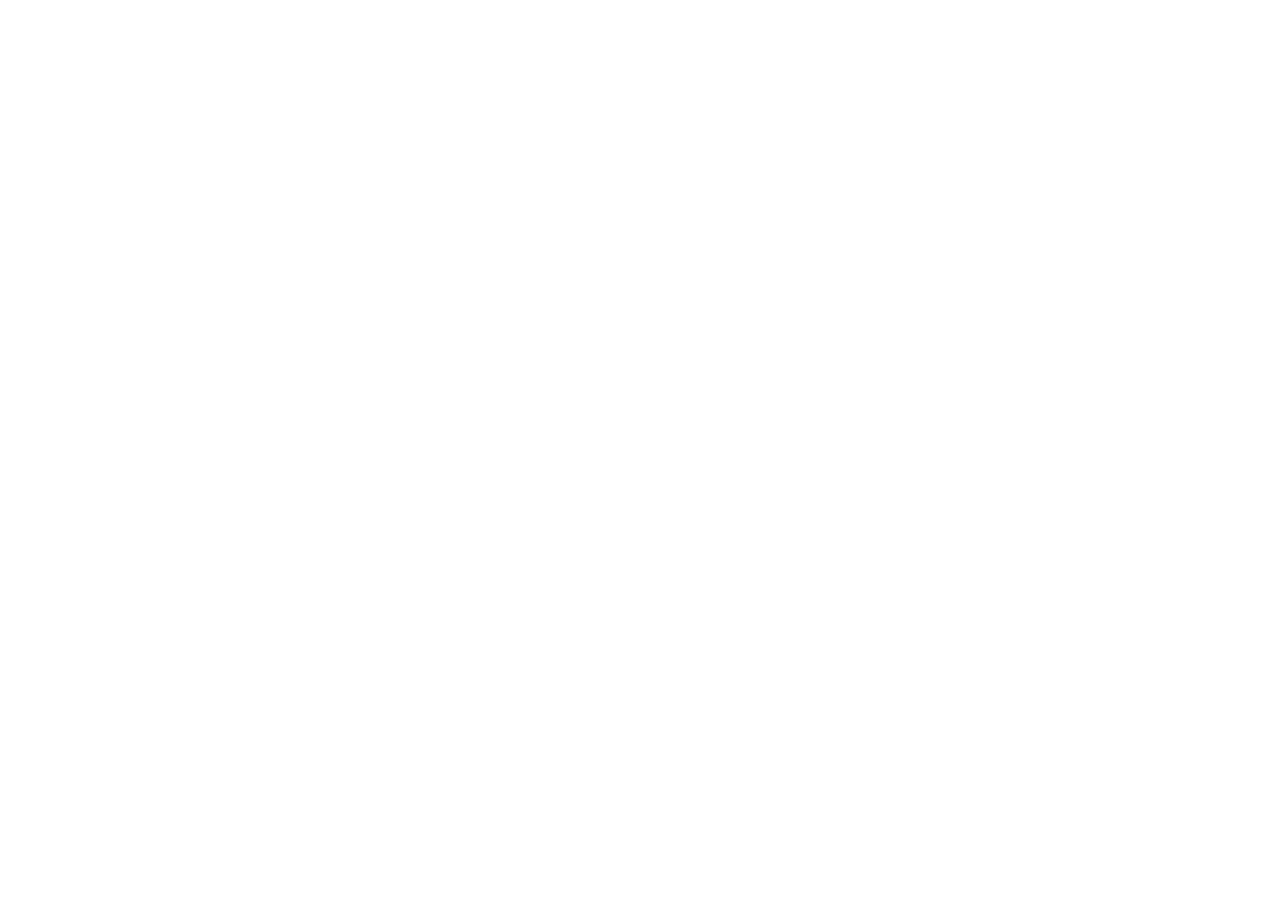
==== Comentarios.html @ 6b959492 "Add files via upload" ====
<!DOCTYPE html>
<html lang="pt-br">
<head>
    <meta charset="UTF-8">
    <meta http-equiv="X-UA-Compatible" content="IE=edge">
    <meta name="viewport" content="width=device-width, initial-scale=1.0">
    <title>Comentários</title>
</head>
<body>
    
</body>
</html>
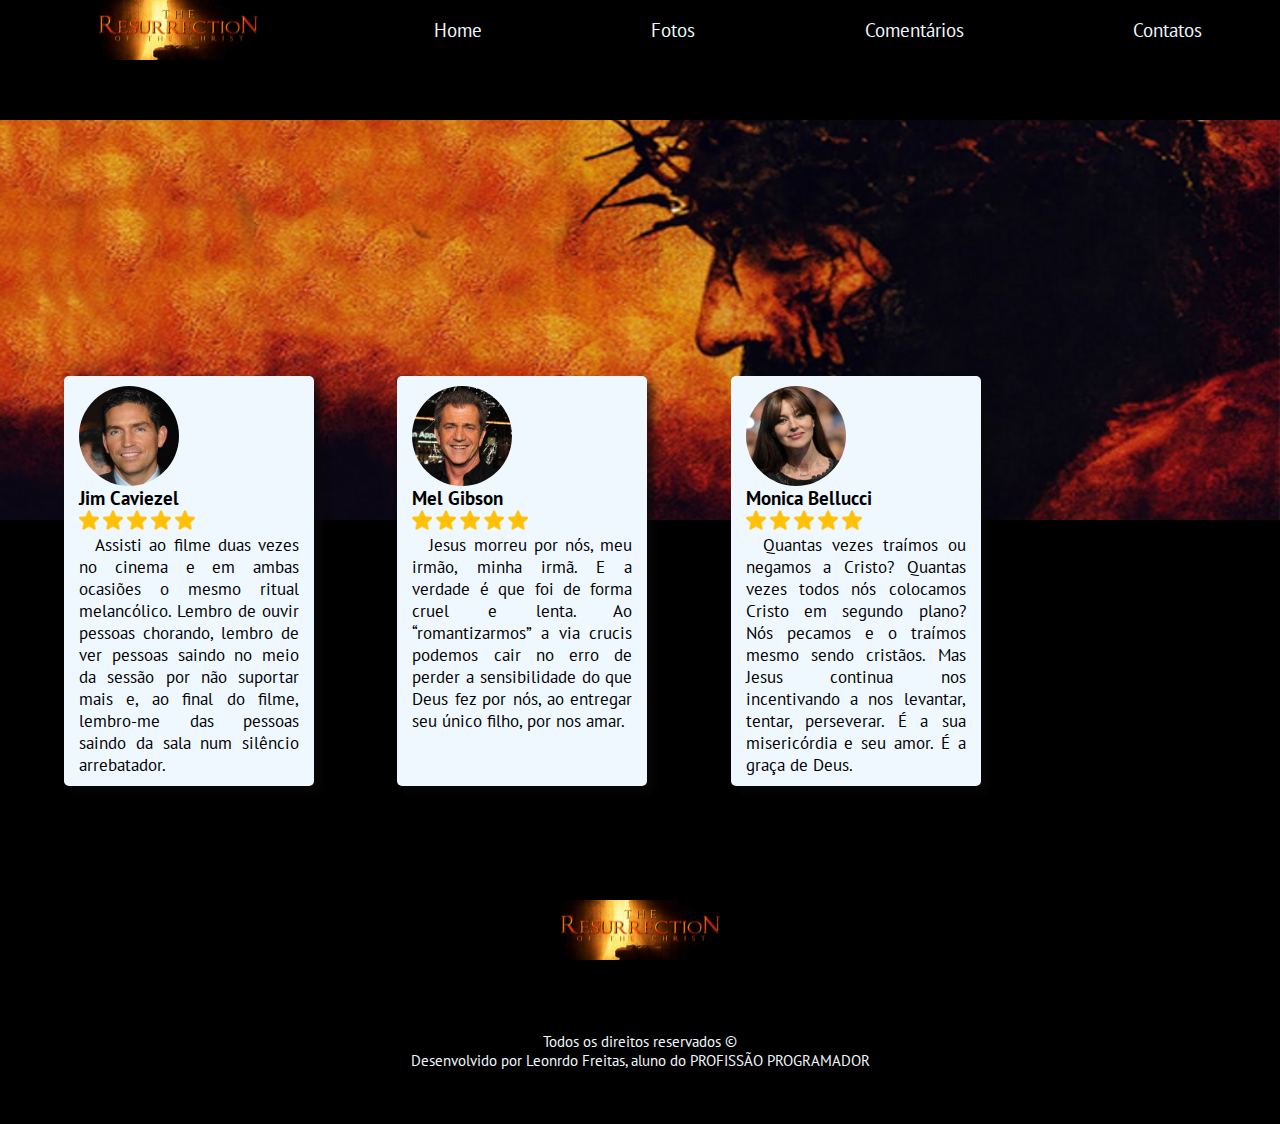
==== commit e9e0bb11: "update" ====
--- a/Comentarios.html
+++ b/Comentarios.html
@@ -4,9 +4,121 @@
     <meta charset="UTF-8">
     <meta http-equiv="X-UA-Compatible" content="IE=edge">
     <meta name="viewport" content="width=device-width, initial-scale=1.0">
-    <title>Comentários</title>
+    <title>Comentários - Projeto Prático 1</title>
+    <link rel="stylesheet" href="./style.css" />
+
+    <link rel="icon" href="./audiovisual/PP-180x180.png" sizes="32x32" />
 </head>
 <body>
+    <header>
+        <img id="logo" src="./audiovisual/logo.jpg" />
+        <nav>
+            <ul>
+                <a href="./index.html">
+                    <li>Home</li>
+                </a>
+                <a href="./Fotos.html">
+                    <li>Fotos</li>
+                </a>
+                <a href="./Comentarios.html">
+                    <li>Comentários</li>
+                </a>
+                <a href="./Contatos.html">
+                    <li>Contatos</li>
+                </a>
+            </ul>
+        </nav>
+    </header>
+
+    <div id="banner-coment">
+
+        <section class="coment">
+           
+            <div class="card-borda">
+                <div class="card-coment">
+                        <img class="user" src="./audiovisual/Jim Caviezel.jpg">
+                        <h3>Jim Caviezel</h3>
+                        <div class="stars">
+                            <img class="star" src="./audiovisual/star.png"></img>
+                            <img class="star" src="./audiovisual/star.png"></img>
+                            <img class="star" src="./audiovisual/star.png"></img>
+                            <img class="star" src="./audiovisual/star.png"></img>
+                            <img class="star" src="./audiovisual/star.png"></img>
+                        </div>
+                        <p-coment align= "justify">&emsp;Assisti ao filme duas vezes no cinema e em ambas ocasiões o mesmo ritual melancólico. Lembro de ouvir pessoas chorando, lembro de ver pessoas saindo no meio da sessão por não suportar mais e, ao final do filme, lembro-me das pessoas saindo da sala num silêncio arrebatador.</p>
+                </div>
+            </div>
+
+
+            <div class="card-borda">
+                <div class="card-coment">
+                        <img class="user" src="./audiovisual/Mel Gibson.jpg">
+                        <h3>Mel Gibson</h3>
+                        <div class="stars">
+                            <img class="star" src="./audiovisual/star.png"></img>
+                            <img class="star" src="./audiovisual/star.png"></img>
+                            <img class="star" src="./audiovisual/star.png"></img>
+                            <img class="star" src="./audiovisual/star.png"></img>
+                            <img class="star" src="./audiovisual/star.png"></img>
+                        </div>
+                        <p-coment align= "justify">&emsp;Jesus morreu por nós, meu irmão, minha irmã. E a verdade é que foi de forma cruel e lenta. Ao “romantizarmos” a via crucis podemos cair no erro de perder a sensibilidade do que Deus fez por nós, ao entregar seu único filho, por nos amar.</p>
+                </div>
+            </div>
+
+
+
+            <div class="card-borda">
+                <div class="card-coment">
+                        <img class="user" src="./audiovisual/Monica-Bellucci.jpg">
+                        <h3>Monica Bellucci</h3>
+                        <div class="stars">
+                            <img class="star" src="./audiovisual/star.png"></img>
+                            <img class="star" src="./audiovisual/star.png"></img>
+                            <img class="star" src="./audiovisual/star.png"></img>
+                            <img class="star" src="./audiovisual/star.png"></img>
+                            <img class="star" src="./audiovisual/star.png"></img>
+                        </div>
+                        <p-coment align= "justify">&emsp;Quantas vezes traímos ou negamos a Cristo? Quantas vezes todos nós colocamos Cristo em segundo plano? Nós pecamos e o traímos mesmo sendo cristãos. Mas Jesus continua nos incentivando a nos levantar, tentar, perseverar. É a sua misericórdia e seu amor. É a graça de Deus.</p>
+                </div>
+            </div> 
     
+        </section>
+
+    </div>
+
+
+    
+
+     <br /><br /><br /><br /><br />
+
+     <footer-coment>
+        <img style="object-fit: contain;" id="logo" src="./audiovisual/logo.jpg" />
+
+        <br /><br />
+        <nav class="footer-navigation">
+            <ul class="footer-list">
+                <a href="./index.html">
+                    <li>Home</li>
+                </a>
+                <a href="./Fotos.html">
+                    <li>Fotos</li>
+                </a>
+                <a href="./Comentarios.html">
+                    <li>Comentários</li>
+                </a>
+                <a href="./Contatos.html">
+                    <li>Contatos</li>
+                </a>
+            </ul>
+        </nav>
+
+        <br /><br />
+        <span align= "center">Todos os direitos reservados ©<br />
+        Desenvolvido por Leonrdo Freitas, aluno do PROFISSÃO PROGRAMADOR</span>
+        <br /><br />
+            .
+
+    </footer>
+
 </body>
 </html>--- a/style.css
+++ b/style.css
@@ -0,0 +1,506 @@
+@import url('https://fonts.googleapis.com/css2?family=PT+Sans&display=swap');
+
+* {
+    margin: 0;
+    padding: 0;
+    background-color: black;
+    list-style: none;
+    text-decoration: none;
+}
+
+/* scrollbar */
+
+::-webkit-scrollbar {
+    width: 7px;
+    height: 7px;
+}
+::-webkit-scrollbar-track-piece {
+    background: black;
+}
+::-webkit-scrollbar-thumb {
+    background-image: url(./audiovisual/scrollbar.jpg);
+    border-radius: 7px;
+}
+
+
+/* index.html */
+
+header {
+    height: 60px;
+    display: flex;
+    justify-content: space-around;
+    align-items: center;
+}
+
+nav {
+    width: 60%;
+}
+
+ul {
+    display: flex;
+    width: 100%;
+    justify-content: space-between;
+}
+
+li {
+    list-style: none;
+    color: aliceblue;
+    cursor: pointer;
+    font-size: 19px;
+    transition: .5s;
+    font-family: 'PT Sans', sans-serif;
+}
+
+li:hover {
+    color: brown;
+}
+
+#logo {
+    width: 200px;
+    height: auto;
+}
+
+#banner {
+    background-image: url(./audiovisual/banner.jpg);
+    background-position: 50% 50%;
+    background-size: cover;
+    width: 100%;
+    height: 400px;
+}
+
+#trailer-container {
+    width: 100%;
+    height: 400px;
+    display: flex;
+    justify-content: center;
+}
+
+.content {
+    width: 80%;
+    display: flex;
+    align-items: center;
+    justify-content: space-between;
+}
+
+.trailer {
+    width: 50%;
+}
+
+#sinopse {
+    width: 50%;
+    display: flex;
+    flex-direction: column;
+    justify-content: space-between;
+    margin-left: 30px;
+}
+
+.description {
+    color: aliceblue;
+    font-size: 17px;
+    font-family: 'PT Sans', sans-serif;
+    width: 95%;
+}
+
+.button {
+    width: 200px;
+    height: 40px;
+    background-color: brown;
+    color: aliceblue;
+    padding: 8px 10px;
+    border-radius: 5px;
+    cursor: pointer;
+    transition: .8s;
+    font-size: 16px;
+    display: flex;
+    justify-content: center;
+    align-items: center;
+    font-weight: bold;
+    border: none;
+    outline: none;
+    margin-top: 25px;
+}
+
+.button:hover {
+    background-color: aliceblue;
+    color: black;
+}
+
+ .actor-cards-container {
+    width: 100%;
+    display: flex;
+    justify-content: center;
+    margin-top: 50px;
+ }
+
+ .cards-content {
+    width: 80%;
+    display: grid;
+    grid-template-columns: repeat(3, 1fr);
+    row-gap: 20px;
+    column-gap: 40px;
+ }
+
+ .card {
+    width: 80%;
+    height: 300px;
+    background-size: cover;
+    background-position: 50% 50%;
+    border-radius: 5px;
+    cursor: pointer;
+    transition: 1s;
+    display: flex;
+    flex-direction: column;
+    justify-content: flex-end;
+    padding: 0 30px 20px 10px;
+    color: aliceblue;
+    font-size: 16px;
+    font-family: 'PT Sans', sans-serif;
+}
+
+.card:hover {
+    transform: scale(1.05);
+    color: #ec8d0e;
+}
+
+.banner-1 {
+    background-image: url(./audiovisual/Hristo\ Jivkov\ como\ João.jpg);
+}
+
+.banner-2 {
+    background-image: url(./audiovisual/Jim\ Caviezel\ como\ Jesus\ Cristo.jpg);
+}
+
+.banner-3 {
+    background-image: url(./audiovisual/Monica\ Bellucci\ como\ Maria\ Madalena.jpg);
+}
+
+footer {
+    height: 150px;
+    margin-top: 50px;
+    display: flex;
+    flex-direction: column;
+    align-items: center;
+    justify-content: space-around;
+}
+span {
+    color: aliceblue;
+    font-size: 15px;
+    font-family: 'PT Sans', sans-serif;
+}
+
+.footer-navigation {
+    display: none;
+}
+
+.footer-list {
+    display: flex;
+    flex-direction: column;
+    align-items: center;
+}
+
+@media(max-width: 768px) {
+    .footer-navigation {
+        display: block;
+    }
+
+    nav {
+        display: none;
+    }
+
+    #banner {
+        background-position: 55%;
+    }
+
+    #trailer-container {
+        width: 100%;
+        height: 400px;
+        display: flex;
+        flex-direction: column;
+    }
+
+    .content {
+        width: 95%;
+        display: flex;
+        flex-direction: column;
+    }
+
+    .trailer {
+        width: 100%;
+    }
+
+    #sinopse {
+        width: 95%;
+        display: flex;
+        flex-direction: column;
+        justify-content: space-between;
+        margin-left: 10px;
+    }
+
+    .description {
+        width: 100%;
+    }
+
+    .button {
+        width: 100%;
+        margin-top: 30px;
+    }
+
+    .cards-content {
+        grid-template-columns: 1fr;
+        margin-top: 210px;
+    }
+
+
+}
+
+/* Fotos.html */
+
+   #ul-img {
+    width: 80%;
+    display: grid;
+    grid-template-columns: repeat(1, 1fr);
+    row-gap: 20px;
+    column-gap: 40px;
+    margin: 10% 10% auto;
+    justify-items: center;  
+   }
+   
+   @media(min-width: 512px) {
+    #ul-img {
+        grid-template-columns: repeat(2, 1fr);
+    }
+
+   }
+
+   @media(min-width: 768px) {
+    #ul-img {
+        grid-template-columns: repeat(3, 1fr);
+        margin-top: 60px;
+    }
+   }
+
+   .li-img {
+    background-size: cover;
+    background-position: 50% 50%;
+    cursor: pointer;
+    transition: 1s;
+    display: flex;
+    flex-direction: column;
+
+   }
+
+   .li-img:hover {
+    transform: scale(1.05);
+   }
+
+   .min{
+    width: 200px;
+    display: block;
+    border-radius: 5px;
+   }
+
+   .lbox{
+    visibility: hidden;
+    opacity: 0;
+    display: none
+   }
+
+   .lbox:target{
+    opacity: 1;
+    visibility: visible;
+    width: 100%;
+    height: 100%;
+    top: 60px;
+    left:auto;
+    background: rgba(10,10,10,0.7);
+    position: fixed;
+    display:block
+   }
+
+   .box_img {
+    width: 80%;
+    height: 80%;
+    margin: 0px 10% auto;
+   }
+
+   .btn{
+    color: aliceblue;
+    transition: .5s;
+
+    font-family: 'PT Sans', sans-serif;
+    text-decoration: none;
+    position: absolute;
+    width: 50px;
+    height: 50px;
+    font-size: 30px;
+    text-align: center;
+   }
+
+   .btn:hover {
+    color: brown;
+    }
+
+   #prev {
+    left: 5%;
+    top: 45%;
+   }
+
+   #next {
+    right: 5%;
+    top: 45%;
+   }
+
+   #close {
+    right: 2%;
+    top: 0;
+   }
+
+   .box_img img{
+    opacity: 0;
+   }
+
+   .lbox:target .box_img img{
+    width: 90%;
+    margin-left: 5%;
+    margin-top: 7%;
+    opacity: 1;
+    transition: opacity .4s linear;
+    border-radius: 5px;
+   } 
+
+/* Comentarios.html */
+
+#banner-coment {
+    background-image: url(./audiovisual/banner.jpg);
+    background-position: 50% 50%;
+    background-size: cover;
+    width: 100%;
+    height: 400px;
+}
+
+
+.coment {
+    background-color: transparent;
+    display: grid;
+    grid-template-columns: repeat(1, 1fr);
+    max-width: 980px;
+    padding: 20% 20% 0 0;
+    margin-left: 5%;
+    grid-gap: 40px;
+}
+
+
+@media(min-width: 560px) {
+    .coment {
+        grid-template-columns: repeat(2, 1fr);
+    }
+
+   }
+
+@media(min-width: 870px) {
+.coment {
+    grid-template-columns: repeat(3, 1fr);
+    margin-top: 60px;
+}
+}
+
+
+
+
+.card-borda {
+    background-color: aliceblue;
+    border-radius: 5px;
+    cursor: pointer;
+    transition: 1s;
+    width: 250px;
+    height: 400px;
+    display: flex;
+    justify-content: center;
+    padding-top: 10px;
+    grid-gap: 5%;
+    box-shadow: 7px 7px 10px rgba(10,10,10,0.7);
+
+}
+
+.card-borda:hover {
+    transform: scale(1.05);
+    color: #1A0816;
+}
+
+
+
+
+.card-coment {
+    background-color: aliceblue;
+
+    display: grid;
+
+    height: 170px;
+    width: 220px;
+    
+    padding: 35px 40%px;
+}
+
+.user {
+    width: 100px;
+    height: 100px;
+    border-radius: 50px;
+}
+
+h3 {
+    background-color: aliceblue;
+    font-family: 'PT Sans', sans-serif;
+    font-size: 19px;
+
+
+}
+.stars {
+    background-color: aliceblue;
+}
+
+.star {
+    background-color: aliceblue;
+    width: 20px;
+}
+
+p-coment {
+    background-color: aliceblue;
+    font-family: 'PT Sans', sans-serif;
+    font-size: 17px;
+}
+
+
+footer-coment {
+    height: 150px;
+    margin-top: 290px;
+    display: flex;
+    flex-direction: column;
+    align-items: center;
+    justify-content: space-around;
+}
+
+@media(min-width: 150px) {
+footer-coment {
+    margin-top: 1100px;
+    }
+    }
+ 
+
+
+@media(min-width: 250px) {
+footer-coment {
+    margin-top: 1050px;
+    }
+   }
+
+@media(min-width: 560px) {
+footer-coment {
+    margin-top: 610px;
+}
+}
+
+@media(min-width: 870px) {
+footer-coment {
+    margin-top: 290px;
+}
+}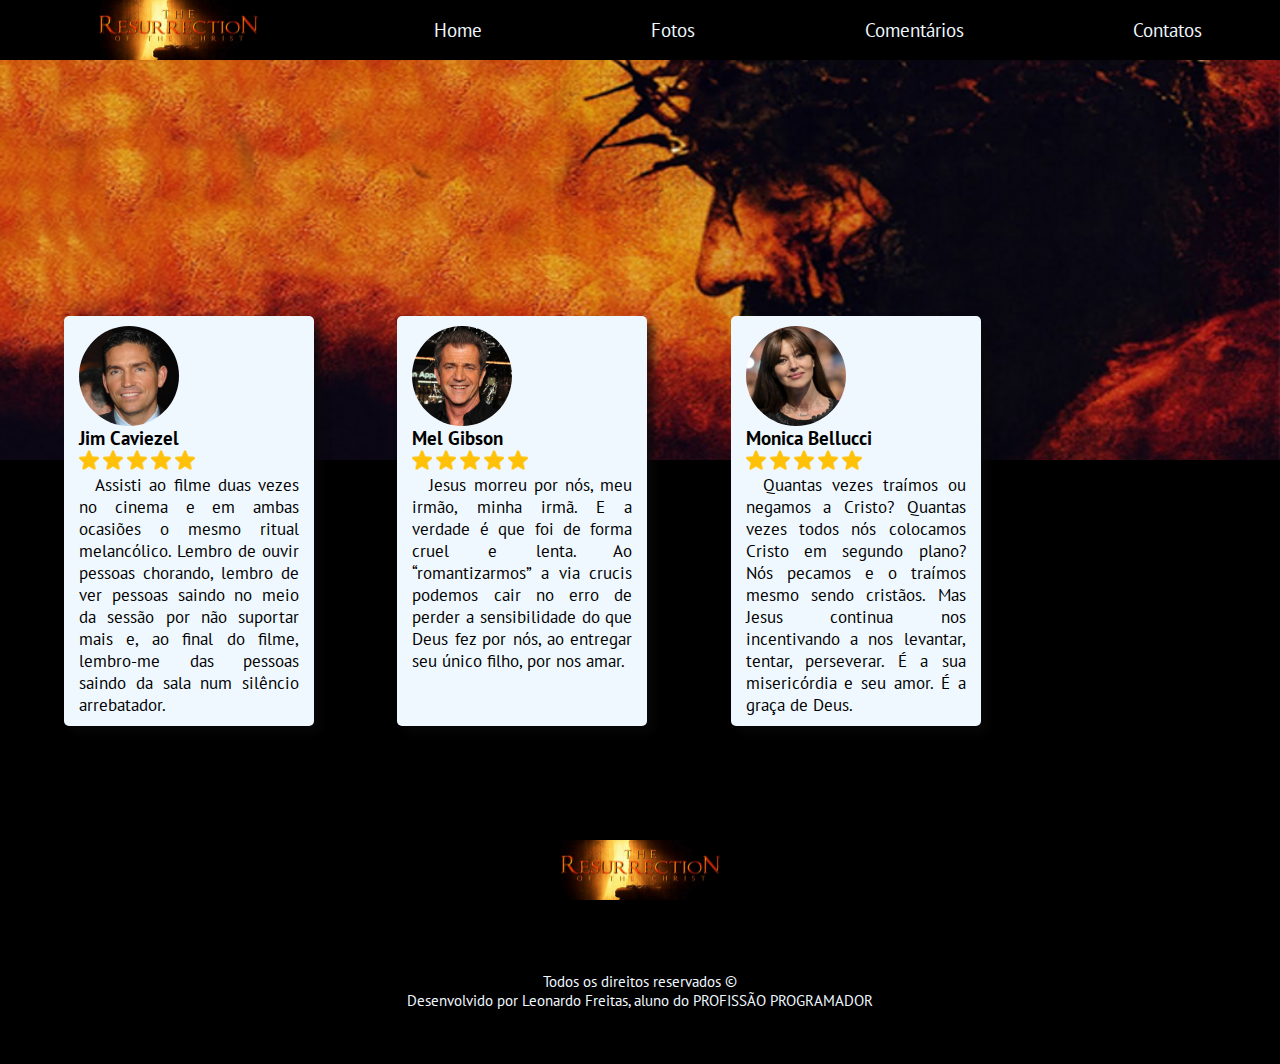
==== commit f1bb4c5f: "update" ====
--- a/Comentarios.html
+++ b/Comentarios.html
@@ -114,7 +114,7 @@
 
         <br /><br />
         <span align= "center">Todos os direitos reservados ©<br />
-        Desenvolvido por Leonrdo Freitas, aluno do PROFISSÃO PROGRAMADOR</span>
+        Desenvolvido por Leonardo Freitas, aluno do PROFISSÃO PROGRAMADOR</span>
         <br /><br />
             .
 
--- a/style.css
+++ b/style.css
@@ -400,7 +400,6 @@
 @media(min-width: 870px) {
 .coment {
     grid-template-columns: repeat(3, 1fr);
-    margin-top: 60px;
 }
 }
 
